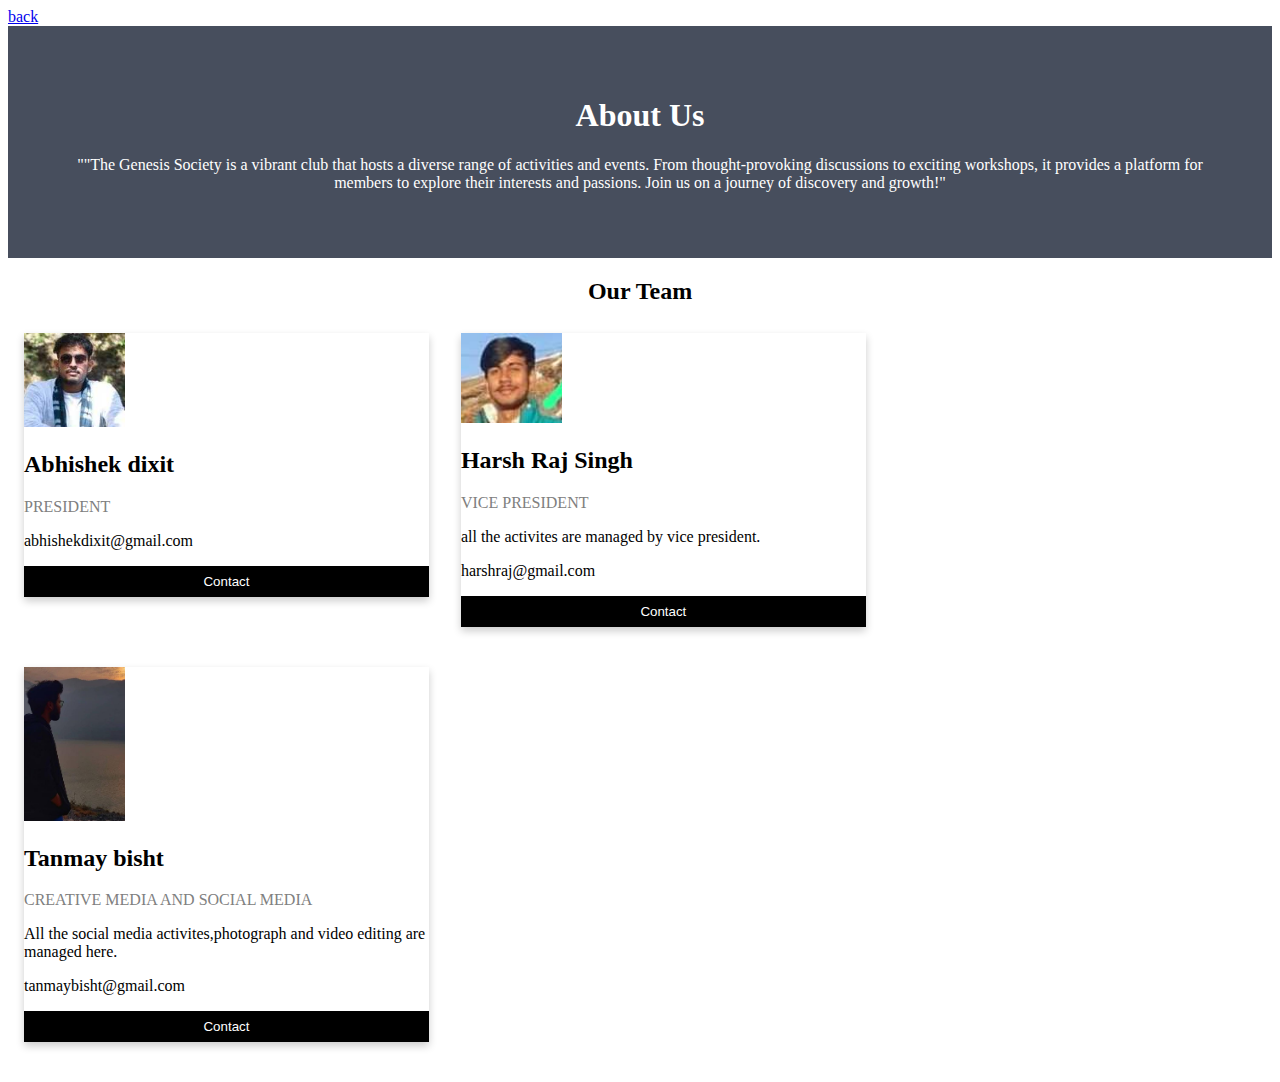
==== aboutus.html @ f6f084f7 "pics added" ====
<!DOCTYPE html>
<html lang="en">

<head>
  <title>About page</title>
  <li><a href="index.html">back</a></li>
  <meta charset="utf-8">
  <meta name="viewport" content="width=device-width, initial-scale=1">
  <link rel="stylesheet" href="css/about.css">
  <script src="https://ajax.googleapis.com/ajax/libs/jquery/3.6.4/jquery.min.js"></script>
  <link href="https://cdn.jsdelivr.net/npm/bootstrap@5.0.2/dist/css/bootstrap.min.css" rel="stylesheet"
    integrity="sha384-EVSTQN3/azprG1Anm3QDgpJLIm9Nao0Yz1ztcQTwFspd3yD65VohhpuuCOmLASjC" crossorigin="anonymous">
  <script src="https://maxcdn.bootstrapcdn.com/bootstrap/3.4.1/js/bootstrap.min.js"></script>
  </head>

<body>

  <div class="about-section">
    <h1>About Us </h1>
    <p>""The Genesis Society is a vibrant club that hosts a diverse range of activities and events.
       From thought-provoking discussions to exciting workshops, 
       it provides a platform for members to explore their interests and passions.
       Join us on a journey of discovery and growth!"</p>
  </div>

  <h2 style="text-align:center">Our Team</h2>
  <div class="row">
    <div class="column">
      <div class="card">
        <img src="image/dixitsir.jpg" alt="abhishek" style="width:25%">
        
          <h2>Abhishek dixit</h2>
          <p class="title">PRESIDENT</p>
          <p In genisis society of biotechnology all the activities are under vision of persident. </p>
          <p>abhishekdixit@gmail.com</p>
          <p><button class="button">Contact</button></p>
        
      </div>
    </div>

    <div class="column">
      <div class="card">
        <img src="image/harsh sir.jpg" alt="haesh raj" style="width:25%" >
        
          <h2>Harsh Raj Singh</h2>
          <p class="title">VICE PRESIDENT</p>
          <p>all the activites are managed by vice president.</p>
          <p>harshraj@gmail.com</p>
          <p><button class="button">Contact</button></p>
        
      </div>
    </div>
    <div class="column">
      <div class="card">
        <img src="image/tanmay sir.jpg" alt="tanmay" style="width:25%">
        
          <h2>Tanmay bisht</h2>
          <p class="title">CREATIVE MEDIA AND SOCIAL MEDIA</p>
          <p>All the social media activites,photograph and video editing are managed here.</p>
          <p>tanmaybisht@gmail.com</p>
          <p><button class="button">Contact</button></p>
       
      </div>
    </div>
  </div>
  <script src="https://cdn.jsdelivr.net/npm/bootstrap@5.0.2/dist/js/bootstrap.bundle.min.js"
    integrity="sha384-MrcW6ZMFYlzcLA8Nl+NtUVF0sA7MsXsP1UyJoMp4YLEuNSfAP+JcXn/tWtIaxVXM"
    crossorigin="anonymous"></script>
  <script src="javascript/main_script.js"></script>
  <script src="https://cdn.jsdelivr.net/npm/bootstrap@5.0.2/dist/js/bootstrap.bundle.min.js"
    integrity="sha384-MrcW6ZMFYlzcLA8Nl+NtUVF0sA7MsXsP1UyJoMp4YLEuNSfAP+JcXn/tWtIaxVXM"
    crossorigin="anonymous"></script>
</body>

</html>
---- css/about.css ----
.column {
  float: left;
  width: 33.3%;
  margin-bottom: 16px;
  padding: 0 8px;
}

.card {
  box-shadow: 0 4px 8px 0 rgba(0, 0, 0, 0.2);
  margin: 8px;
}

.about-section {
  padding: 50px;
  text-align: center;
  background-color: #474e5d;
  color: white;
}

.container {
  padding: 0 16px;
  margin-left: -5%;
  width: 100%;
    padding-right: var(--bs-gutter-x,.75rem);
    padding-left: var(--bs-gutter-x,.75rem);
    margin-right: auto;
    margin-left: auto;
}

.container::after, .row::after {
  
  content: "";
  clear: both;
  display: table;
}

.title {
  color: grey;
}

.button {
  border: none;
  outline: 0;
  display: inline-block;
  padding: 8px;
  color: white;
  background-color: #000;
  text-align: center;
  cursor: pointer;
  width: 100%;
}

.button:hover {
  background-color: #555;
}

@media screen and (max-width: 650px) {
  .column {
    width: 25%;
    display: block;
  }
}
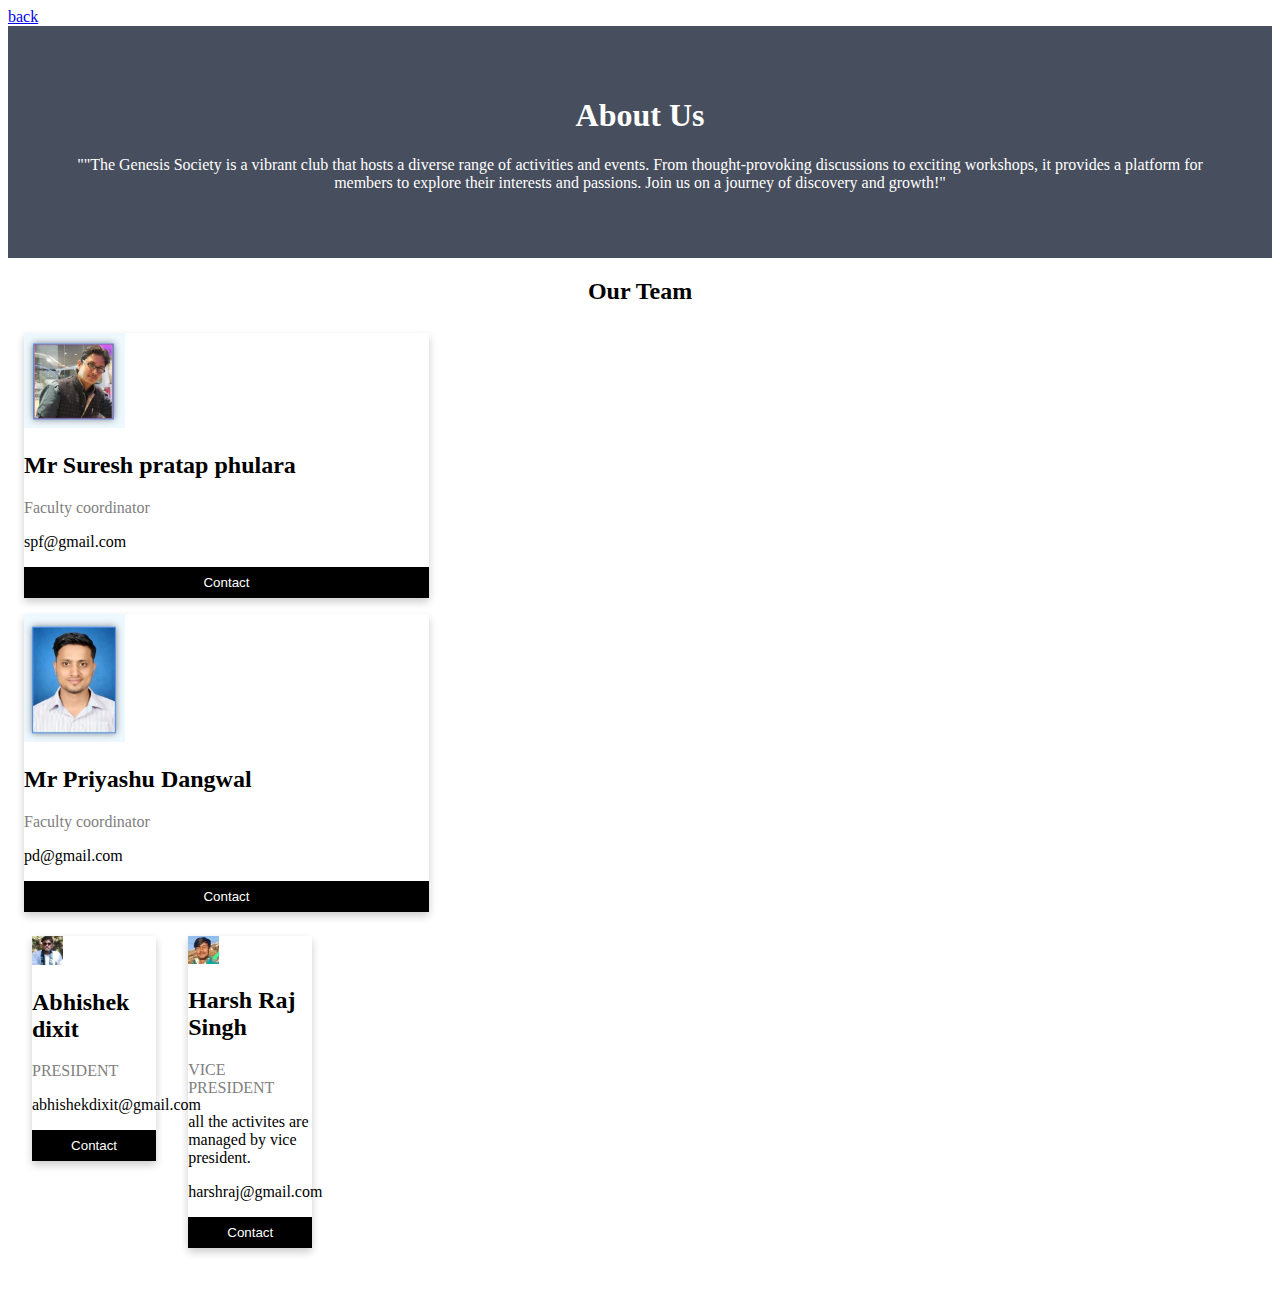
==== commit 20cdddec: "new changes" ====
--- a/aboutus.html
+++ b/aboutus.html
@@ -27,6 +27,23 @@
   <div class="row">
     <div class="column">
       <div class="card">
+        <img src="image/s.jpg" alt="abhishek" style="width:25%">
+          <h2>Mr Suresh pratap phulara</h2>
+          <p class="title">Faculty coordinator</p>
+          <p In genisis society of biotechnology all the activities are under vision of persident. </p>
+          <p>spf@gmail.com</p>
+          <p><button class="button">Contact</button></p>
+      </div>
+      <div class="card">
+        <img src="image/pd (1).jpg" alt="abhishek" style="width:25%">
+          <h2>Mr Priyashu Dangwal</h2>
+          <p class="title">Faculty coordinator</p>
+          <p In genisis society of biotechnology all the activities are under vision of persident. </p>
+          <p>pd@gmail.com</p>
+          <p><button class="button">Contact</button></p>
+      </div>
+    <div class="column">
+      <div class="card">
         <img src="image/dixitsir.jpg" alt="abhishek" style="width:25%">
         
           <h2>Abhishek dixit</h2>
@@ -50,18 +67,7 @@
         
       </div>
     </div>
-    <div class="column">
-      <div class="card">
-        <img src="image/tanmay sir.jpg" alt="tanmay" style="width:25%">
-        
-          <h2>Tanmay bisht</h2>
-          <p class="title">CREATIVE MEDIA AND SOCIAL MEDIA</p>
-          <p>All the social media activites,photograph and video editing are managed here.</p>
-          <p>tanmaybisht@gmail.com</p>
-          <p><button class="button">Contact</button></p>
-       
-      </div>
-    </div>
+    
   </div>
   <script src="https://cdn.jsdelivr.net/npm/bootstrap@5.0.2/dist/js/bootstrap.bundle.min.js"
     integrity="sha384-MrcW6ZMFYlzcLA8Nl+NtUVF0sA7MsXsP1UyJoMp4YLEuNSfAP+JcXn/tWtIaxVXM"
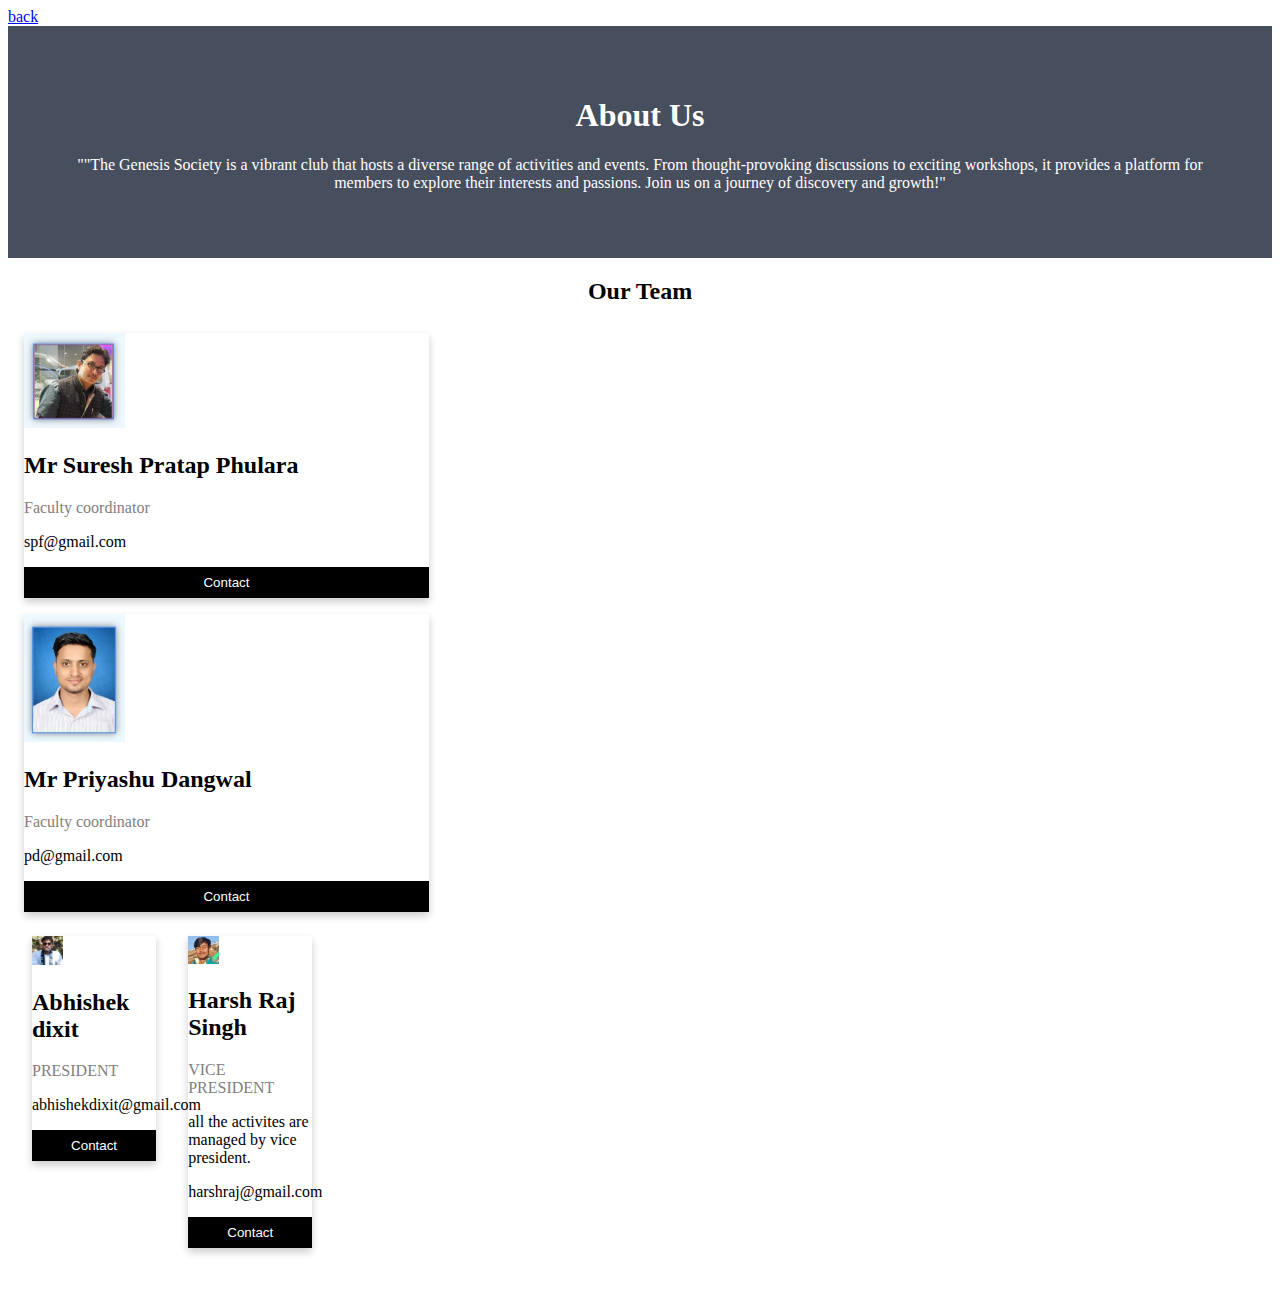
==== commit 60cf6cdf: "new" ====
--- a/aboutus.html
+++ b/aboutus.html
@@ -28,7 +28,7 @@
     <div class="column">
       <div class="card">
         <img src="image/s.jpg" alt="abhishek" style="width:25%">
-          <h2>Mr Suresh pratap phulara</h2>
+          <h2>Mr Suresh Pratap Phulara</h2>
           <p class="title">Faculty coordinator</p>
           <p In genisis society of biotechnology all the activities are under vision of persident. </p>
           <p>spf@gmail.com</p>
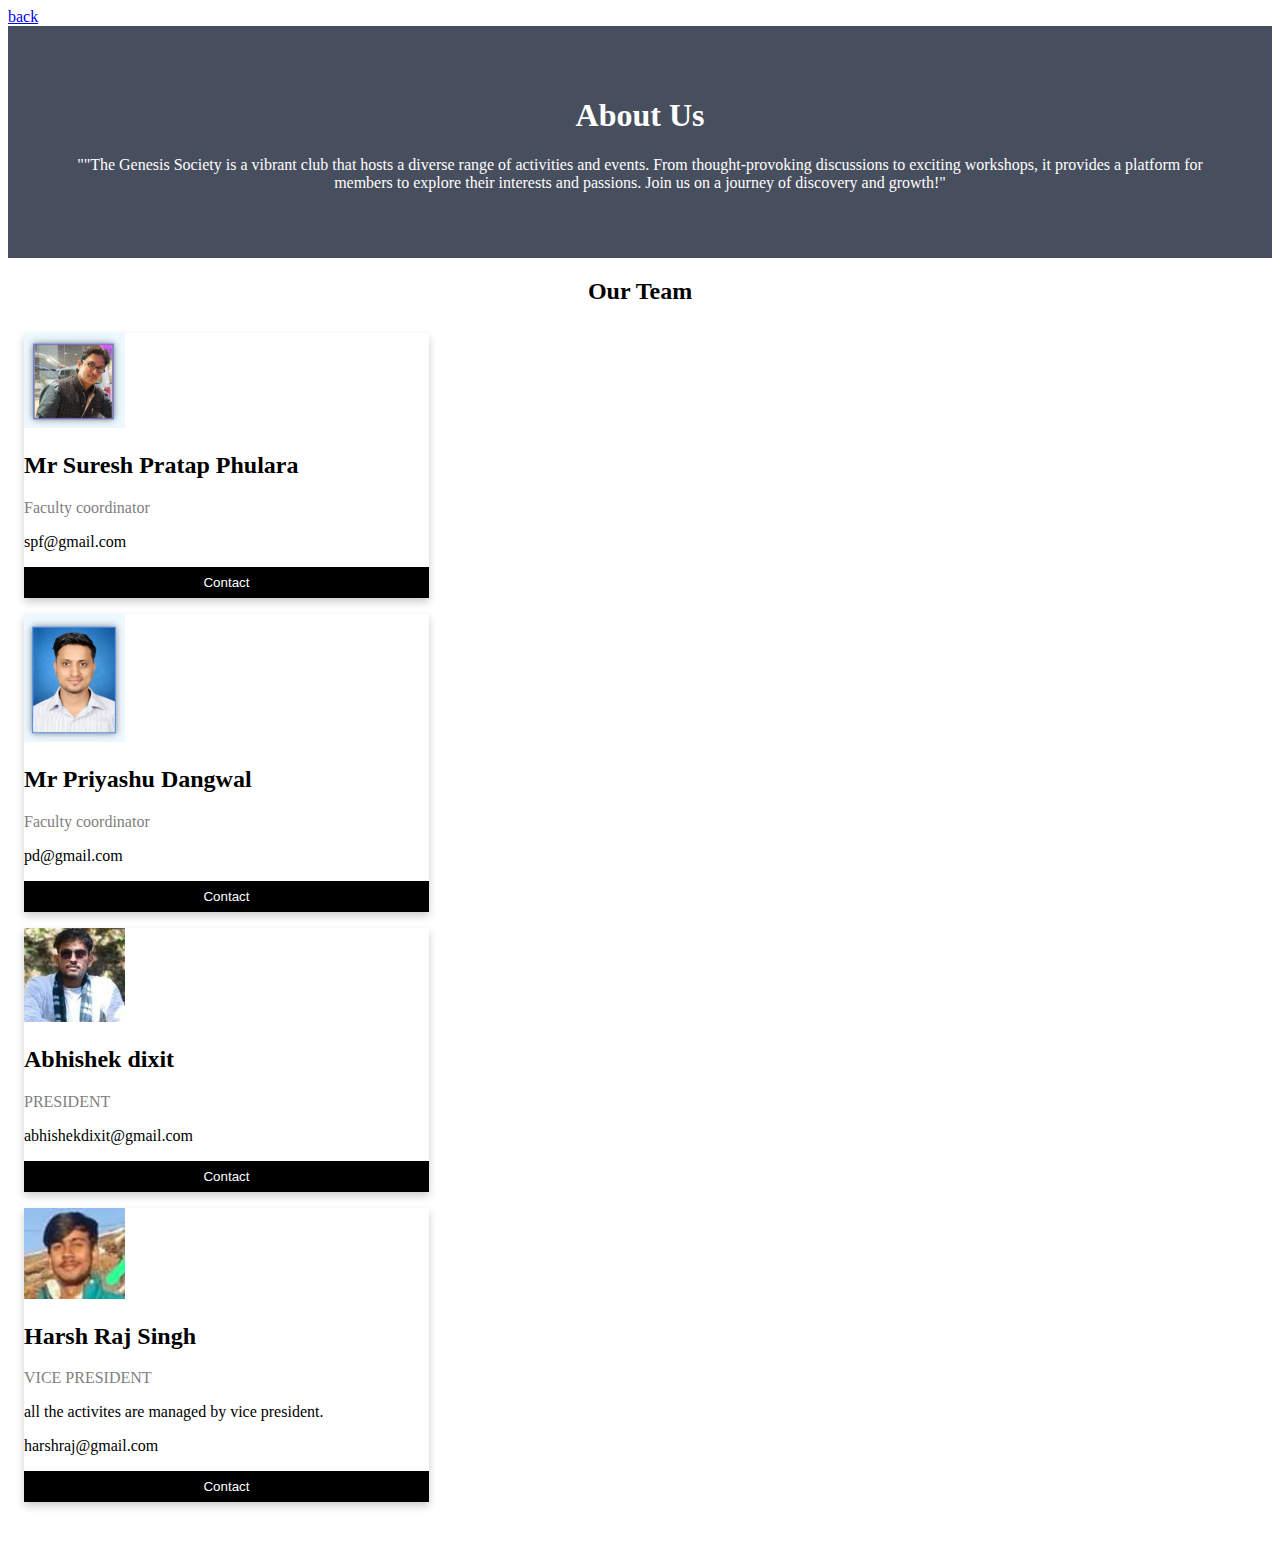
==== commit 4a2a7a21: "new" ====
--- a/aboutus.html
+++ b/aboutus.html
@@ -42,7 +42,7 @@
           <p>pd@gmail.com</p>
           <p><button class="button">Contact</button></p>
       </div>
-    <div class="column">
+   
       <div class="card">
         <img src="image/dixitsir.jpg" alt="abhishek" style="width:25%">
         
@@ -53,9 +53,9 @@
           <p><button class="button">Contact</button></p>
         
       </div>
-    </div>
+    
 
-    <div class="column">
+    
       <div class="card">
         <img src="image/harsh sir.jpg" alt="haesh raj" style="width:25%" >
         
@@ -66,7 +66,7 @@
           <p><button class="button">Contact</button></p>
         
       </div>
-    </div>
+    
     
   </div>
   <script src="https://cdn.jsdelivr.net/npm/bootstrap@5.0.2/dist/js/bootstrap.bundle.min.js"
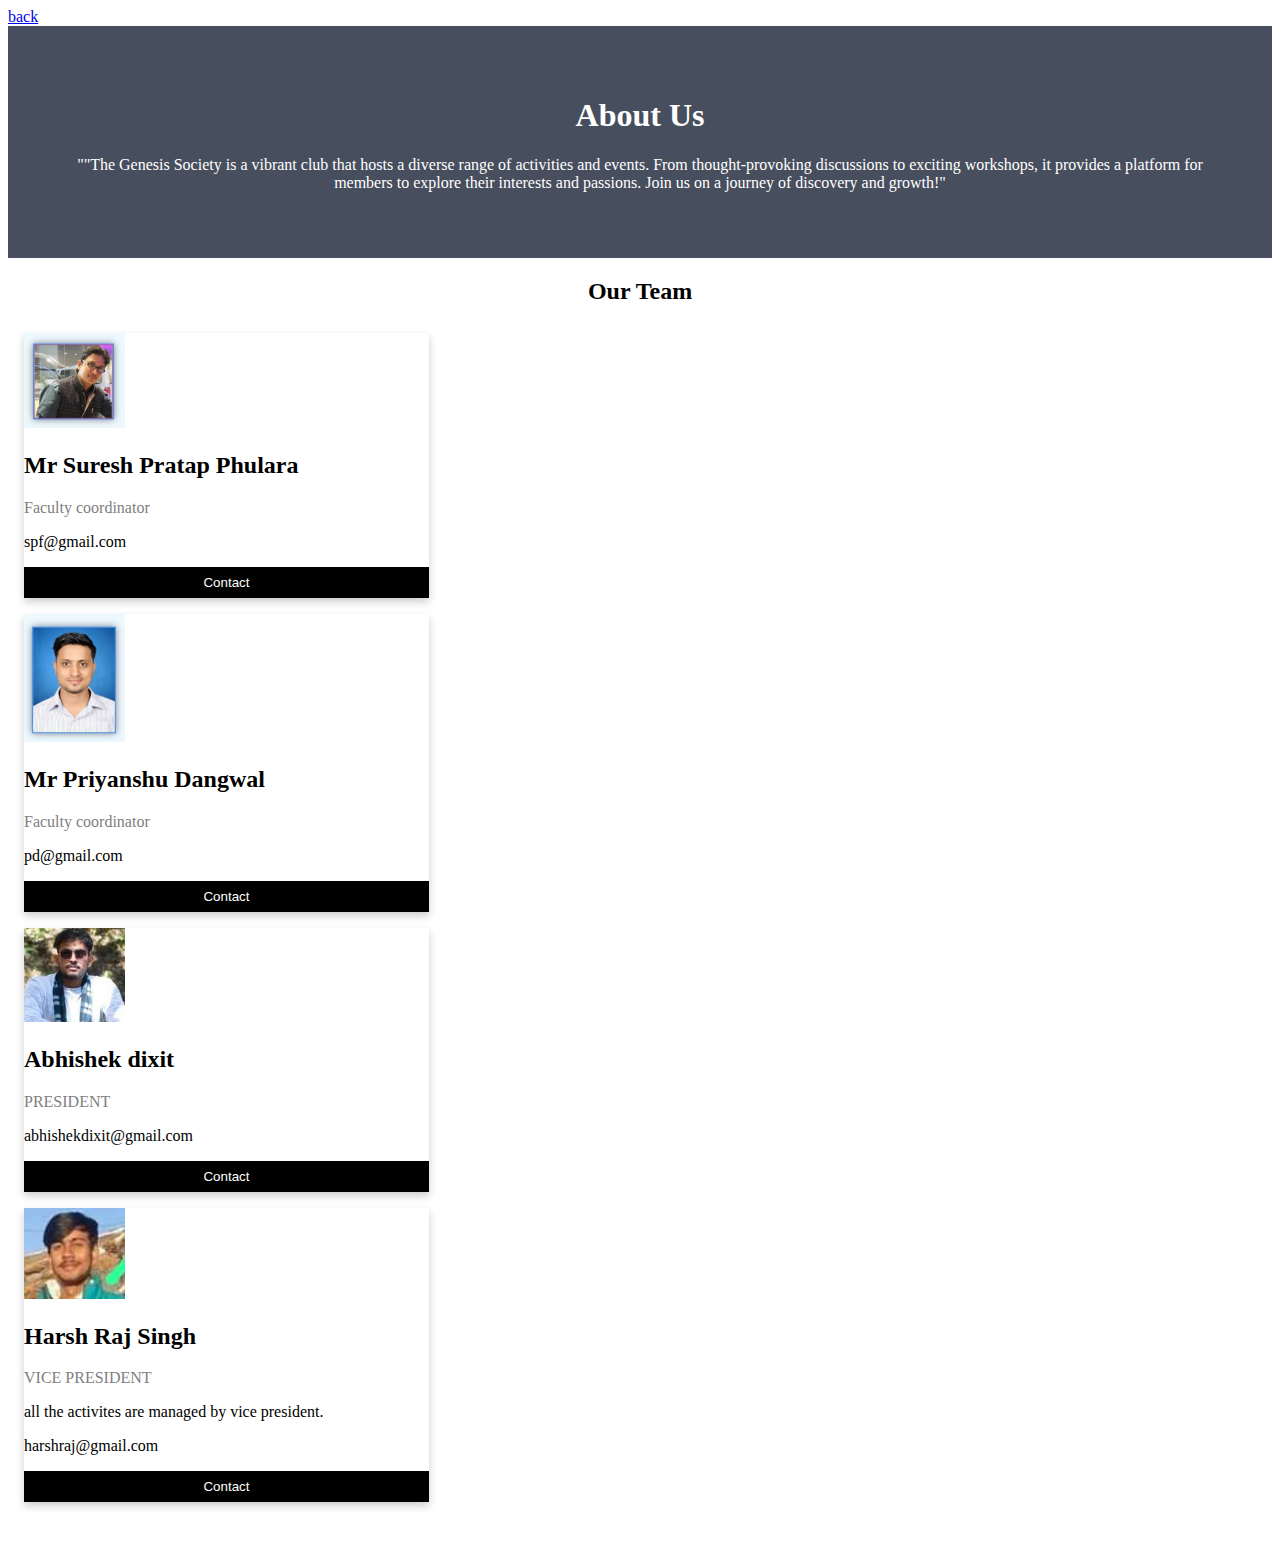
==== commit 93a41fc8: "new changes" ====
--- a/aboutus.html
+++ b/aboutus.html
@@ -36,7 +36,7 @@
       </div>
       <div class="card">
         <img src="image/pd (1).jpg" alt="abhishek" style="width:25%">
-          <h2>Mr Priyashu Dangwal</h2>
+          <h2>Mr Priyanshu Dangwal</h2>
           <p class="title">Faculty coordinator</p>
           <p In genisis society of biotechnology all the activities are under vision of persident. </p>
           <p>pd@gmail.com</p>
@@ -45,17 +45,12 @@
    
       <div class="card">
         <img src="image/dixitsir.jpg" alt="abhishek" style="width:25%">
-        
           <h2>Abhishek dixit</h2>
           <p class="title">PRESIDENT</p>
           <p In genisis society of biotechnology all the activities are under vision of persident. </p>
           <p>abhishekdixit@gmail.com</p>
-          <p><button class="button">Contact</button></p>
-        
+          <p><button class="button">Contact</button></p>     
       </div>
-    
-
-    
       <div class="card">
         <img src="image/harsh sir.jpg" alt="haesh raj" style="width:25%" >
         
@@ -77,5 +72,4 @@
     integrity="sha384-MrcW6ZMFYlzcLA8Nl+NtUVF0sA7MsXsP1UyJoMp4YLEuNSfAP+JcXn/tWtIaxVXM"
     crossorigin="anonymous"></script>
 </body>
-
 </html>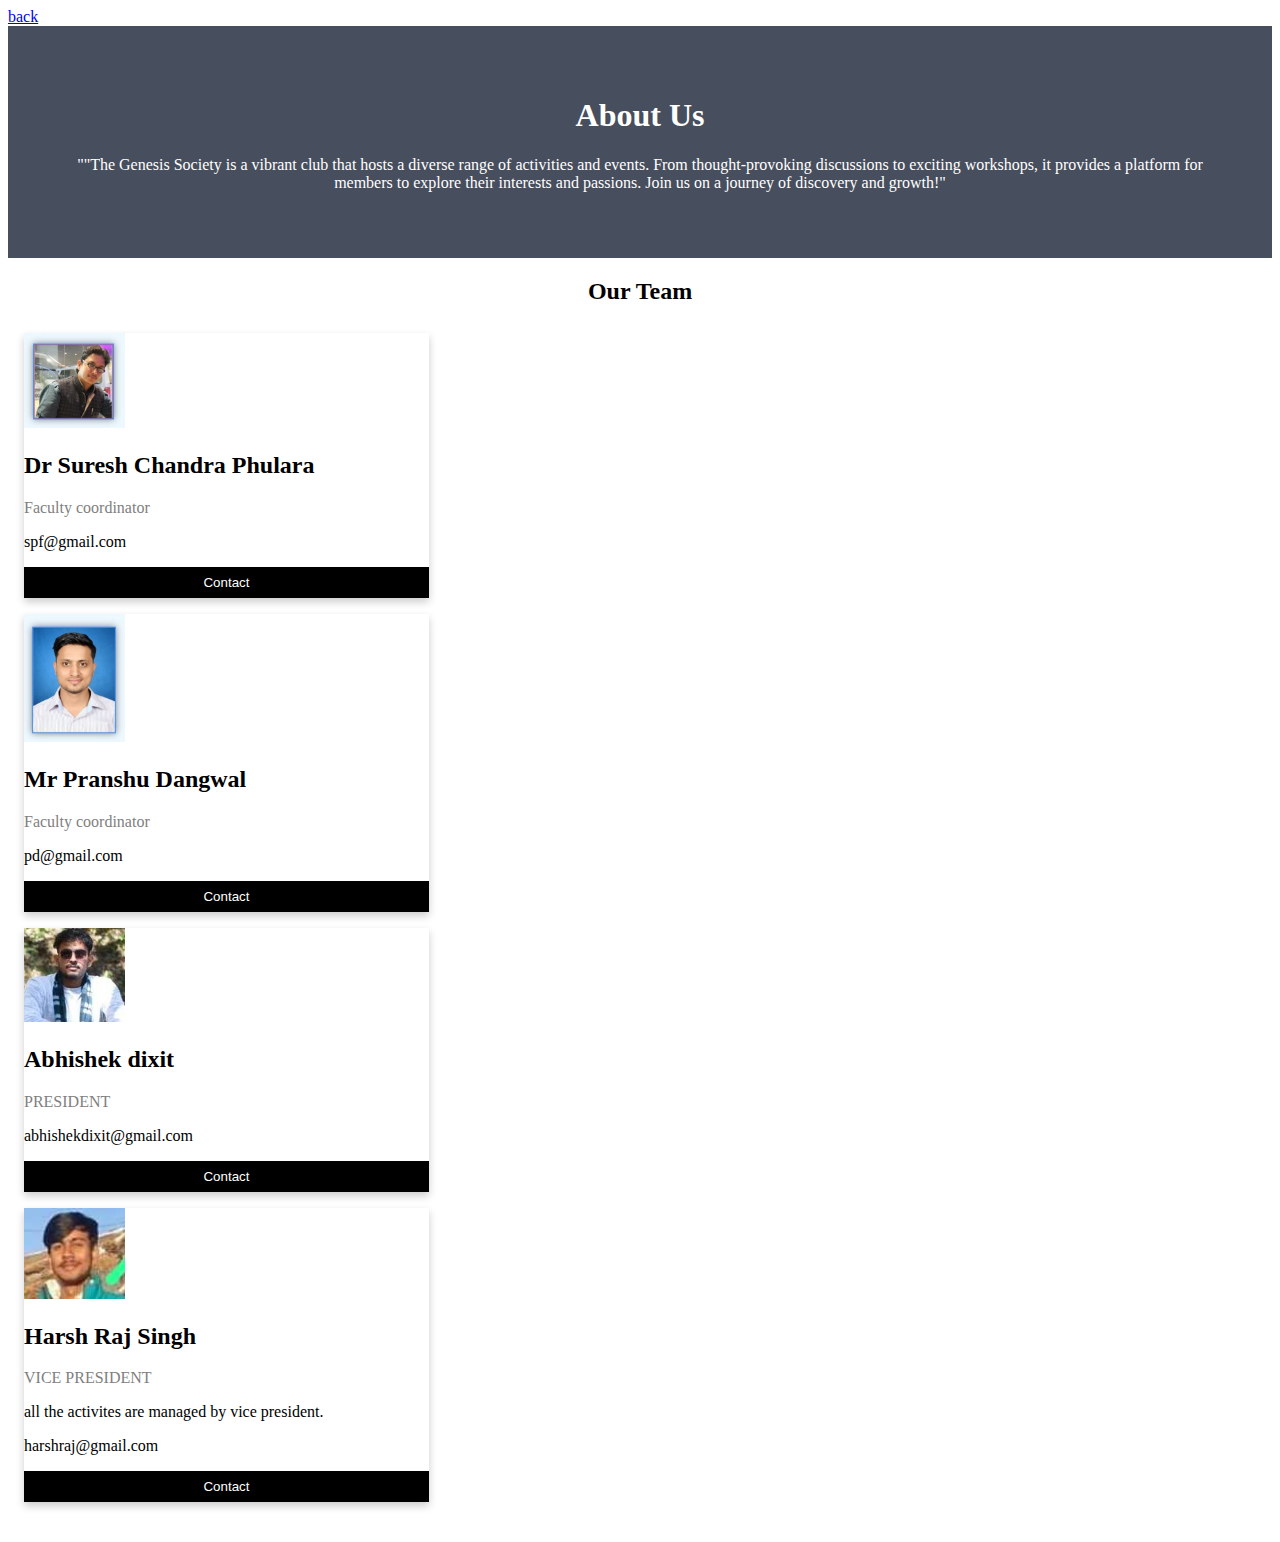
==== commit 5da06215: "fe" ====
--- a/aboutus.html
+++ b/aboutus.html
@@ -28,7 +28,7 @@
     <div class="column">
       <div class="card">
         <img src="image/s.jpg" alt="abhishek" style="width:25%">
-          <h2>Mr Suresh Pratap Phulara</h2>
+          <h2>Dr Suresh Chandra Phulara</h2>
           <p class="title">Faculty coordinator</p>
           <p In genisis society of biotechnology all the activities are under vision of persident. </p>
           <p>spf@gmail.com</p>
@@ -36,7 +36,7 @@
       </div>
       <div class="card">
         <img src="image/pd (1).jpg" alt="abhishek" style="width:25%">
-          <h2>Mr Priyanshu Dangwal</h2>
+          <h2>Mr Pranshu Dangwal</h2>
           <p class="title">Faculty coordinator</p>
           <p In genisis society of biotechnology all the activities are under vision of persident. </p>
           <p>pd@gmail.com</p>
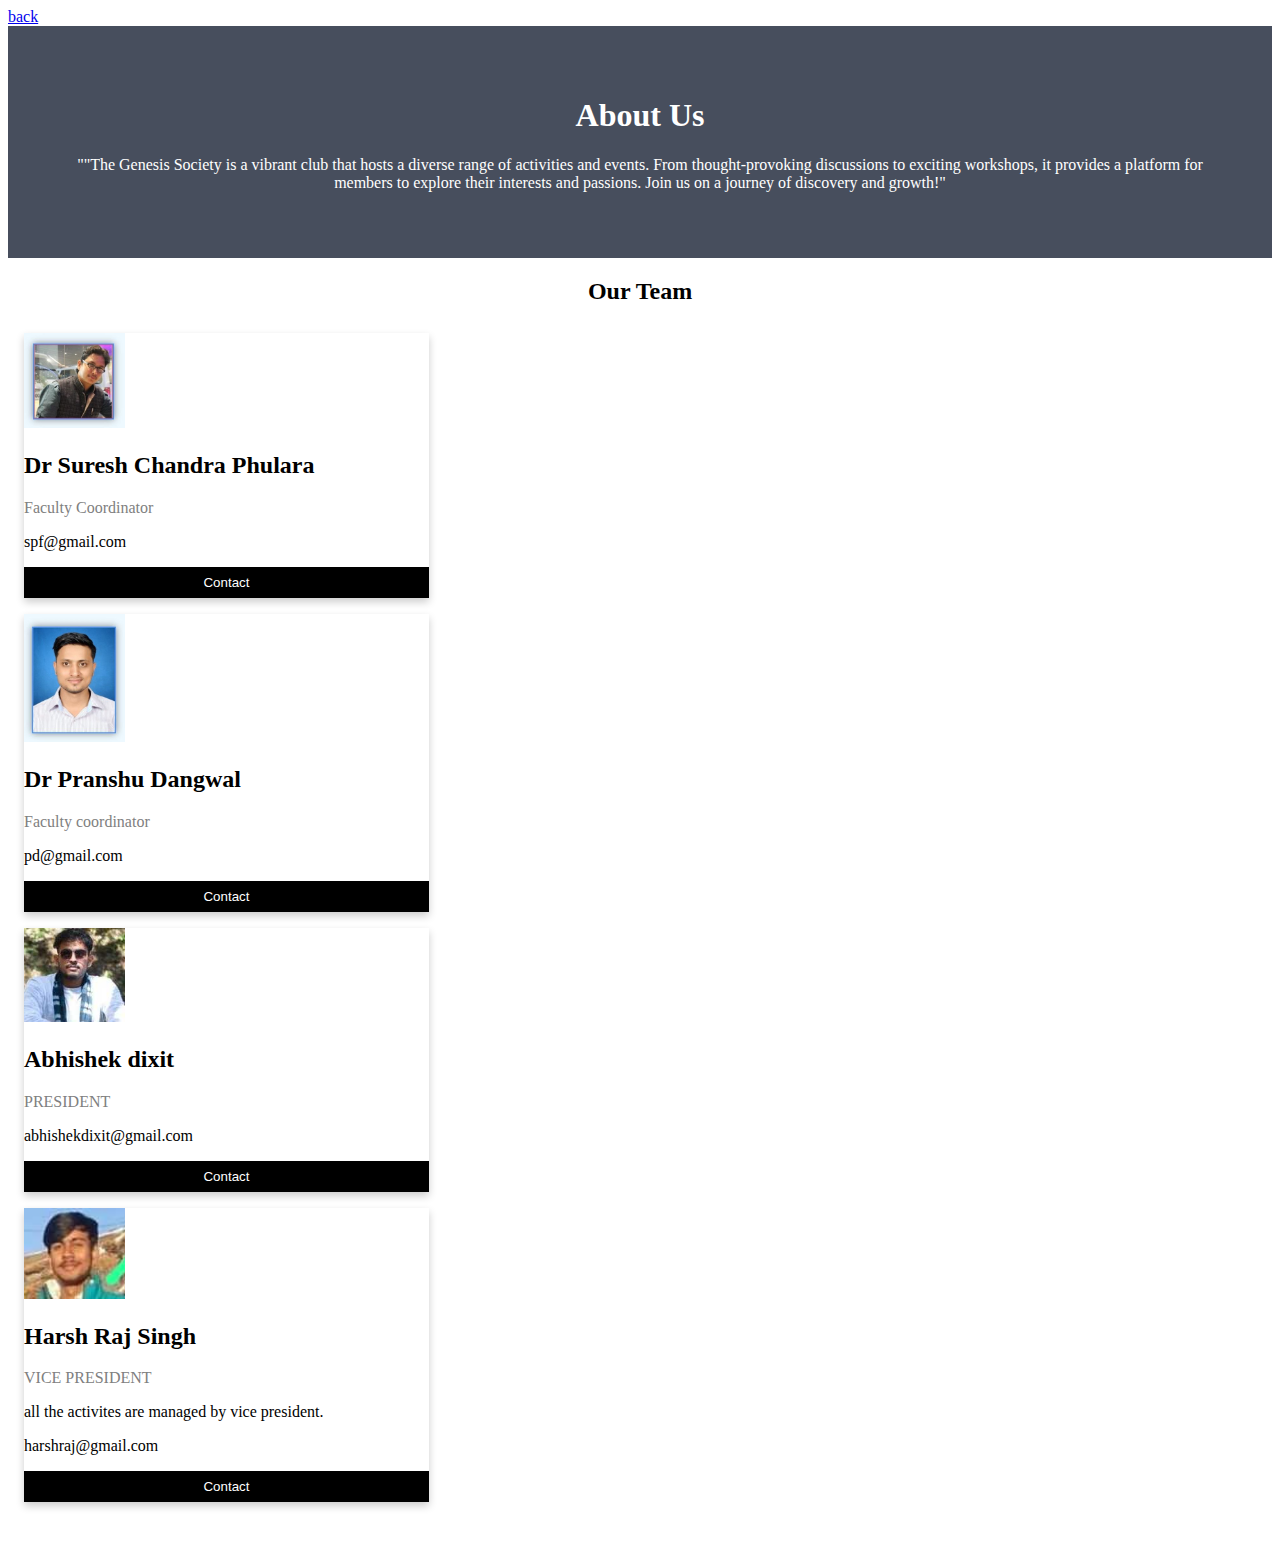
==== commit 6facbe26: "sdfsf" ====
--- a/aboutus.html
+++ b/aboutus.html
@@ -29,14 +29,14 @@
       <div class="card">
         <img src="image/s.jpg" alt="abhishek" style="width:25%">
           <h2>Dr Suresh Chandra Phulara</h2>
-          <p class="title">Faculty coordinator</p>
+          <p class="title">Faculty Coordinator</p>
           <p In genisis society of biotechnology all the activities are under vision of persident. </p>
           <p>spf@gmail.com</p>
           <p><button class="button">Contact</button></p>
       </div>
       <div class="card">
         <img src="image/pd (1).jpg" alt="abhishek" style="width:25%">
-          <h2>Mr Pranshu Dangwal</h2>
+          <h2>Dr Pranshu Dangwal</h2>
           <p class="title">Faculty coordinator</p>
           <p In genisis society of biotechnology all the activities are under vision of persident. </p>
           <p>pd@gmail.com</p>
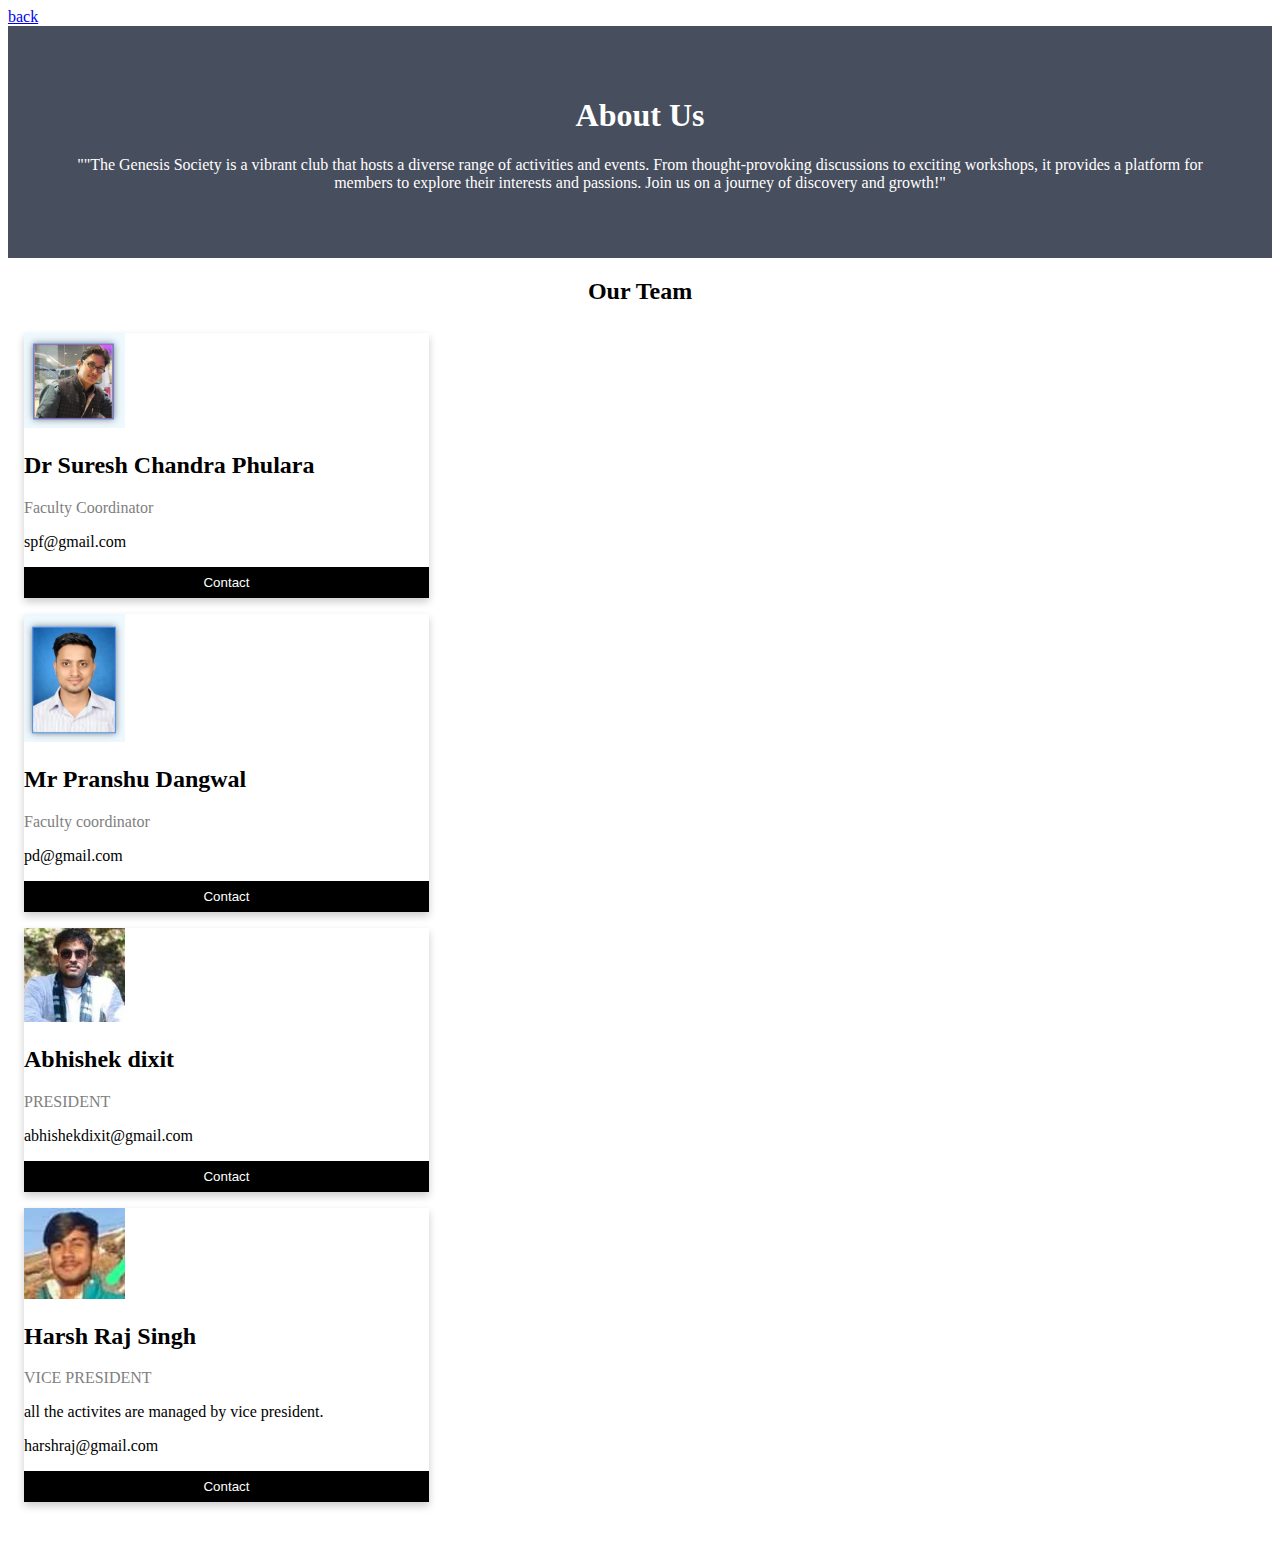
==== commit 02bae9d1: "nnewe" ====
--- a/aboutus.html
+++ b/aboutus.html
@@ -36,7 +36,7 @@
       </div>
       <div class="card">
         <img src="image/pd (1).jpg" alt="abhishek" style="width:25%">
-          <h2>Dr Pranshu Dangwal</h2>
+          <h2>Mr Pranshu Dangwal</h2>
           <p class="title">Faculty coordinator</p>
           <p In genisis society of biotechnology all the activities are under vision of persident. </p>
           <p>pd@gmail.com</p>
